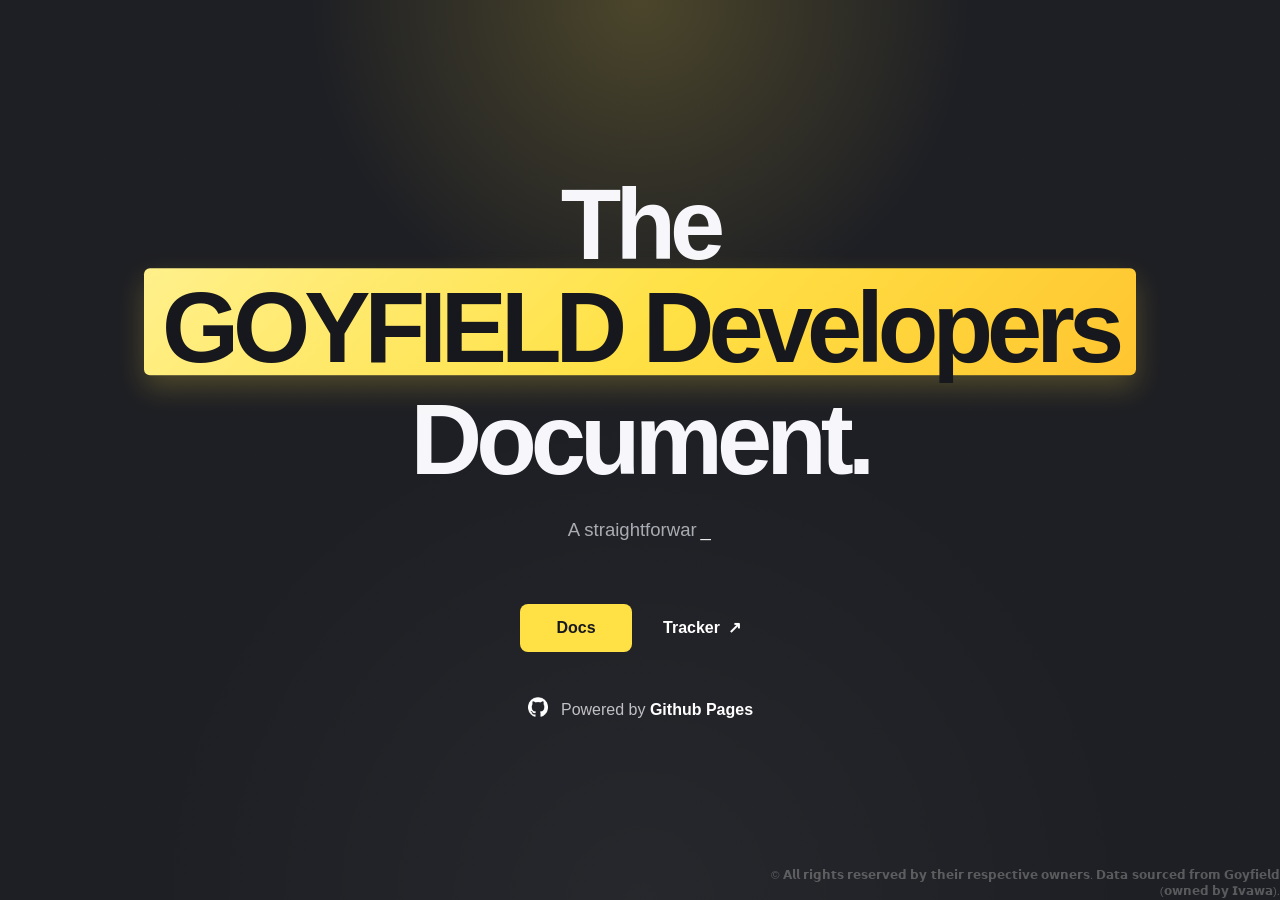
==== index.html @ 93bade09 "logo" ====
<!DOCTYPE html>
<html lang="en" data-theme="dark">
<head>
    <meta charset="UTF-8">
    <meta name="viewport" content="width=device-width, initial-scale=1.0">

    <title>Goyfield Devs</title>
    <link rel="icon" type="image/png" href="./logos/logo-goyfield.png">
    <link rel="shortcut icon" href="./logos/logo-goyfield.png">
    <link rel="apple-touch-icon" href="./logos/logo-goyfield.png">
    <link rel="stylesheet" href="style.css?v=20260502-1">
</head>

<body data-page="landing">
    <script>
        (function () {
            const route = window.location.hash.replace(/^#/, "");
            const pagePart = route.split("/")[0] || "";
            const normalizedPage = pagePart === "overview" ? "content" : (pagePart || "landing");

            if (normalizedPage !== "landing") {
                document.body.dataset.page = normalizedPage;
                document.body.dataset.routeLoading = "true";
            }
        }());
    </script>

    <div class="route-loader" aria-live="polite">loading....</div>

    <header class="site-header">
        <div class="header-inner">
            <a href="" class="brand">
                <img
                    src="./logos/logo-goyfield.png"
                    alt="GOYFIELD logo"
                    class="brand-mark"
                    width="36"
                    height="36"
                    decoding="async"
                    onerror="this.onerror=null;this.src='./logos/logo-goyfield.svg';"
                >
                <span class="brand-text">
                    <span class="brand-name">GOYFIELD <span class="brand-accent">Developers</span></span>
                </span>
            </a>
            <nav class="header-nav" aria-label="Primary">
                <a href="" class="header-link active" data-page-link="landing">Home</a>
                <a href="#content" class="header-link" data-page-link="content">Content</a>
                <a href="https://goyfield.moe/" class="header-link" target="_blank" rel="noreferrer">Tracker</a>
                <a href="https://discord.gg/9ysyTFg5QF" class="header-link" target="_blank" rel="noreferrer">Support</a>
            </nav>
        </div>
    </header>

    <section class="landing-view" aria-label="Landing page">
        <div class="landing-shell">
            <h1 class="landing-hero">
                <span class="landing-hero-line">
                        <span class="landing-hero-word">The</span>
                    <span class="landing-highlight"><span class="landing-highlight-text">GOYFIELD Developers</span></span>
                </span>

                <span class="landing-hero-line">Document.</span>
            </h1>

            <p class="landing-description" data-typing data-typing-pace="34">
                A straightforward documentation hub built for developers. No ads, neat info, clear navigation and nothing extra.
            </p>

            <div class="landing-actions" aria-label="Primary actions">
                <a href="#content" class="landing-button landing-button-primary">Docs</a>
                <a
                  href="https://goyfield.moe/"
                  class="landing-button landing-button-secondary"
                  target="_blank"
                    rel="noreferrer"
                >
                    Tracker <span aria-hidden="true">↗</span>
                </a>
            </div>

            <div class="landing-badges" aria-label="Platform details">
                <div class="landing-badge">
                    <span class="landing-badge-mark">
                        <img
                            src="./logos/github.png"
                            alt=""
                            class="landing-badge-icon"
                            width="20"
                            height="20"
                            decoding="async"
                        >
                    </span>
                    <span class="landing-badge-text">Powered by <strong>Github Pages</strong></span>
                </div>
            </div>
        </div>
    </section>

    <div class="layout docs-layout">
        <div data-html-fragment="fragments/docs-sidebar.html"></div>

        <div class="main-column">
            <section class="panel search-panel" aria-label="Search">
                <form class="search-form" role="search">
                    <div class="search-field">
                        <span class="search-icon" aria-hidden="true">⌕</span>
                        <input
                            id="site-search"
                            class="search-input"
                            type="search"
                            name="search"
                            placeholder="Search document"
                            autocomplete="off"
                        >
                    </div>
                    <button class="search-button" type="submit">Search</button>
                </form>
            </section>

            <main class="panel content-panel">
                <div class="content-layout">
                    <div class="content-main" id="content-host"></div>
                    <div data-html-fragment="fragments/appearance-panel.html"></div>
                </div>
            </main>
        </div>
    </div>

    <p class="site-attribution" aria-label="Site attribution">
        © 𝗔𝗹𝗹 𝗿𝗶𝗴𝗵𝘁𝘀 𝗿𝗲𝘀𝗲𝗿𝘃𝗲𝗱 𝗯𝘆 𝘁𝗵𝗲𝗶𝗿 𝗿𝗲𝘀𝗽𝗲𝗰𝘁𝗶𝘃𝗲 𝗼𝘄𝗻𝗲𝗿𝘀. 𝗗𝗮𝘁𝗮 𝘀𝗼𝘂𝗿𝗰𝗲𝗱 𝗳𝗿𝗼𝗺 𝗚𝗼𝘆𝗳𝗶𝗲𝗹𝗱 (𝗼𝘄𝗻𝗲𝗱 𝗯𝘆 𝗜𝘃𝗮𝘄𝗮).
    </p>

    <script src="app.js?v=20260502-1"></script>
</body>
</html>
---- style.css ----
@font-face {
    font-family: "Baloo2ExtraBold";
    src: url("Font/baloo-2/Baloo2-ExtraBold.ttf") format("truetype");
    font-weight: 800;
    font-style: normal;
}

:root {
    --accent: rgb(255, 225, 69);
    --accent-soft: rgba(255, 225, 69, 0.14);
    --bg: #151517;
    --panel: #202024;
    --panel-2: #29292e;
    --text: #f3f3ee;
    --muted: #afafaa;
    --border: #43434a;
    --base-size: 16px;
    --landing-highlight: rgb(255, 225, 69);
    --landing-highlight-soft: rgba(255, 225, 69, 0.22);
}

html[data-theme="light"] {
    --bg: #f4f1df;
    --panel: #fff8d4;
    --panel-2: #fff3a7;
    --text: #111111;
    --muted: #565038;
    --border: #d2bf52;
}

* {
    box-sizing: border-box;
    margin: 0;
    padding: 0;
}

html {
    font-size: var(--base-size);
}

body {
    min-height: 100vh;
    background: var(--bg);
    color: var(--text);
    font-family: "Helvetica Neue", Helvetica, Arial, sans-serif;
    font-weight: 300;
    line-height: 1.45;
}

strong,
b {
    font-weight: 700;
}

body[data-page="landing"] {
    background: #1e1f24;
    color: #f7f7fb;
}

body[data-page="landing"] .site-header,
body[data-page="landing"] .docs-layout {
    display: none;
}

body:not([data-page="landing"]) .landing-view {
    display: none;
}

.route-loader {
    position: fixed;
    inset: 0;
    z-index: 1000;
    display: grid;
    place-items: center;
    background: var(--bg);
    color: var(--accent);
    font-size: clamp(1rem, 2vw, 1.2rem);
    letter-spacing: 0.08em;
    opacity: 0;
    visibility: hidden;
    pointer-events: none;
    transition: opacity 140ms ease, visibility 0s linear 140ms;
}

body[data-route-loading="true"] .route-loader {
    opacity: 1;
    visibility: visible;
    transition: none;
}

a {
    color: inherit;
    text-decoration: none;
}

img {
    display: block;
    max-width: 100%;
}

.site-attribution {
    position: fixed;
    right: 0;
    bottom: 0;
    z-index: 40;
    max-width: min(540px, calc(100vw - 32px));
    color: rgba(243, 243, 238, 0.28);
    font-size: 0.72rem;
    line-height: 1.45;
    text-align: right;
    pointer-events: none;
    user-select: none;
}

.landing-view {
    position: relative;
    min-height: 100vh;
    display: flex;
    align-items: center;
    justify-content: center;
    padding: 48px 24px;
    overflow: hidden;
    text-align: center;
    background:
        radial-gradient(circle at top, rgba(255, 225, 69, 0.2), transparent 30%),
        radial-gradient(circle at bottom, rgba(255, 255, 255, 0.04), transparent 45%);
}

.landing-view::after {
    content: "";
    position: absolute;
    inset: 0;
    pointer-events: none;
    opacity: 0.08;
    background-image:
        radial-gradient(circle at 20% 20%, rgba(255, 255, 255, 0.16) 0 0.7px, transparent 0.9px),
        radial-gradient(circle at 80% 30%, rgba(255, 255, 255, 0.12) 0 0.6px, transparent 0.85px),
        radial-gradient(circle at 40% 70%, rgba(255, 255, 255, 0.14) 0 0.8px, transparent 1px),
        radial-gradient(circle at 70% 80%, rgba(255, 255, 255, 0.1) 0 0.65px, transparent 0.9px);
    background-size: 18px 18px, 23px 23px, 27px 27px, 31px 31px;
    background-position: 0 0, 7px 11px, 13px 5px, 3px 17px;
    mix-blend-mode: soft-light;
}

.landing-shell {
    position: relative;
    z-index: 1;
    width: min(100%, 980px);
    display: grid;
    justify-items: center;
    gap: 26px;
}

.landing-hero {
    margin: 0;
    max-width: 980px;
    font-family: "Helvetica Neue", Helvetica, Arial, sans-serif;
    font-size: clamp(3.4rem, 8vw, 6.2rem);
    font-weight: 800;
    line-height: 0.95;
    letter-spacing: -0.06em;
    color: #f7f7fb;
    animation: landing-fade-up 0.7s cubic-bezier(0.2, 1, 0.22, 1) both;
}

.landing-hero-line {
    display: flex;
    align-items: center;
    justify-content: center;
    gap: 0.14em;
    flex-wrap: wrap;
}

.landing-highlight {
    display: inline-flex;
    position: relative;
    align-items: center;
    padding: 0.05em 0.18em 0.08em;
    color: #17181d;
    white-space: nowrap;
    isolation: isolate;
}

.landing-highlight::before {
    content: "";
    position: absolute;
    inset: 0;
    border-radius: 6px;
    background: linear-gradient(135deg, #fff08b 0%, var(--landing-highlight) 52%, #ffc530 100%);
    box-shadow: 0 12px 28px var(--landing-highlight-soft);
    transform: translateY(-0.18em);
    z-index: -1;
}

.landing-highlight-text {
    display: inline-block;
    transform: translateY(-0.1em);
}

.landing-description {
    max-width: 900px;
    color: rgba(235, 237, 244, 0.68);
    font-size: clamp(1rem, 1.45vw, 1.32rem);
    line-height: 1.7;
    animation: landing-fade-up 0.7s 0.08s cubic-bezier(0.2, 1, 0.22, 1) both;
}

.landing-description[data-typing] {
    visibility: hidden;
}

.landing-description.is-typing,
.landing-description.is-typed {
    visibility: visible;
}

.landing-description.is-typing::after,
.landing-description.is-typed::after {
    content: "_";
    display: inline-block;
    width: 0.72em;
    margin-left: 0.12em;
    color: rgba(255, 255, 255, 0.9);
    font-weight: 500;
    line-height: 1;
    vertical-align: baseline;
}

.landing-description.is-typing::after {
    animation: landing-caret-blink 0.9s steps(1) infinite;
}

.landing-description.is-typed::after {
    animation: landing-caret-blink 0.9s steps(1) infinite;
}

.landing-actions {
    display: flex;
    align-items: center;
    justify-content: center;
    gap: 12px;
    flex-wrap: wrap;
    animation: landing-fade-up 0.7s 0.16s cubic-bezier(0.2, 1, 0.22, 1) both;
}

.landing-button {
    display: inline-flex;
    align-items: center;
    justify-content: center;
    gap: 8px;
    min-width: 112px;
    min-height: 48px;
    padding: 0 18px;
    border: 1px solid rgba(255, 225, 69, 0.24);
    border-radius: 8px;
    font-size: 1rem;
    font-weight: 600;
    transition:
        transform 160ms ease,
        border-color 160ms ease,
        background-color 160ms ease,
        color 160ms ease;
}

.landing-button:hover,
.landing-button:focus-visible {
    transform: translateY(-1px);
}

.landing-button-primary {
    background: var(--accent);
    color: #17181d;
}

.landing-button-primary:hover,
.landing-button-primary:focus-visible {
    background: #fff08b;
    border-color: #fff08b;
}

.landing-button-secondary {
    background: transparent;
    border-color: transparent;
    color: #ffffff;
}

.landing-button-secondary:hover,
.landing-button-secondary:focus-visible {
    color: #ffffff;
    background: transparent;
    border-color: transparent;
}

.landing-badges {
    display: flex;
    align-items: center;
    justify-content: center;
    gap: 18px;
    flex-wrap: wrap;
    margin-top: 20px;
    animation: landing-fade-up 0.7s 0.32s cubic-bezier(0.2, 1, 0.22, 1) both;
}

.landing-badge {
    display: inline-flex;
    align-items: center;
    justify-content: center;
    gap: 12px;
    min-height: 24px;
    padding: 0;
    border: 0;
    border-radius: 0;
    background: transparent;
    color: rgba(247, 247, 251, 0.92);
    line-height: 1;
}

.landing-badge:hover,
.landing-badge:focus-visible {
    border-color: transparent;
    background: transparent;
}

.landing-badge-mark {
    width: 22px;
    height: 22px;
    flex: 0 0 22px;
    display: inline-flex;
    align-items: center;
    justify-content: center;
    border-radius: 0;
    background: transparent;
    border: 0;
}

.landing-badge-icon {
    width: 20px;
    height: 20px;
    object-fit: contain;
    transform: translateY(-3px);
}

.landing-badge-text {
    font-size: 1rem;
    line-height: 1;
    color: rgba(247, 247, 251, 0.74);
}

.landing-badge-text strong {
    color: #ffffff;
    font-weight: 700;
}

@keyframes landing-fade-up {
    from {
        opacity: 0;
        transform: translateY(18px);
    }

    to {
        opacity: 1;
        transform: translateY(0);
    }
}

@keyframes landing-caret-blink {
    0%,
    49% {
        opacity: 1;
    }

    50%,
    100% {
        opacity: 0;
    }
}

.site-header {
    border-bottom: 1px solid var(--border);
    background: var(--panel);
}

.header-inner {
    width: 100%;
    margin: 0;
    padding: 16px 16px;
    display: flex;
    align-items: center;
    justify-content: space-between;
    gap: 16px;
}

.brand {
    display: inline-flex;
    align-items: center;
    gap: 12px;
}

.brand-mark {
    width: 36px;
    height: 36px;
}

.brand-text {
    display: inline-block;
    line-height: 1;
}

.brand-name {
    font-family: "Baloo2ExtraBold", "Helvetica Neue", Helvetica, Arial, sans-serif;
    font-size: 1.2rem;
    font-weight: 800;
    letter-spacing: 0.04em;
    color: var(--text);
}

.brand-accent {
    color: #fffa00;
}

.header-nav {
    display: flex;
    align-items: center;
    align-self: center;
    gap: 40px;
    flex-wrap: wrap;
}

.header-link {
    display: flex;
    align-items: center;
    justify-content: center;
    height: 36px;
    padding: 0;
    color: var(--muted);
    font-size: 0.85rem;
    font-weight: 400;
    line-height: 36px;
}

.header-link.active {
    color: var(--text);
}

.header-link:hover {
    color: var(--text);
    text-decoration: underline;
    text-underline-offset: 0.18em;
}

.lead,
.content-panel p,
.content-panel li,
.control-hint {
    color: var(--muted);
}

.layout {
    width: min(1380px, calc(100% - 24px));
    margin: 24px auto;
    display: grid;
    grid-template-columns: 210px minmax(0, 1fr);
    column-gap: 24px;
    row-gap: 12px;
    align-items: start;
}

.panel {
    background: var(--panel);
    border: 1px solid var(--border);
    border-radius: 0;
}

.sidebar-left {
    position: static;
    top: auto;
    left: auto;
    width: auto;
    max-height: none;
    overflow-y: visible;
    margin-top: 80px;
    padding: 10px 12px;
    z-index: 20;
}

.main-column {
    grid-column: 2;
    display: flex;
    flex-direction: column;
    gap: 12px;
}

.search-panel {
    display: grid;
    grid-template-columns: minmax(0, 1fr) 260px;
    gap: 20px;
    padding: 0;
    background: transparent;
    border: 0;
}

.search-form {
    display: flex;
    align-items: center;
    justify-content: flex-start;
    gap: 0;
    flex-wrap: wrap;
    grid-column: 1;
}

.search-field {
    width: min(420px, 100%);
    display: flex;
    align-items: center;
    gap: 8px;
    min-height: 32px;
    padding: 0 10px;
    border: 1px solid var(--border);
    border-right: 0;
    background: var(--panel-2);
}

.search-icon {
    flex: 0 0 auto;
    color: var(--muted);
    font-size: 1.35rem;
    line-height: 1;
}

.search-input {
    width: min(420px, 100%);
    height: 100%;
    padding: 0;
    border: 0;
    background: transparent;
    color: var(--text);
    font: inherit;
    font-size: 0.8rem;
    line-height: 1;
    outline: none;
}

.search-input::placeholder {
    color: var(--muted);
    font-size: 0.8rem;
}

.search-input:focus {
    border-color: transparent;
}

.search-field:focus-within {
    border-color: var(--accent);
}

.search-button {
    min-height: 32px;
    padding: 0 14px;
    border: 1px solid var(--border);
    background: var(--panel-2);
    color: var(--text);
    font: inherit;
    font-size: 0.8rem;
    cursor: pointer;
}

.search-button:hover {
    border-color: var(--accent);
}

.search-empty {
    color: var(--muted);
}

.content-panel {
    padding: 18px;
}

.content-layout {
    display: grid;
    grid-template-columns: minmax(0, 1fr) 260px;
    gap: 20px;
    align-items: start;
}

.content-main {
    min-width: 0;
}

.appearance-panel {
    position: sticky;
    top: 88px;
    padding: 14px;
    background: var(--panel-2);
    border: 1px solid var(--border);
}

.panel-label {
    margin-bottom: 8px;
    padding-bottom: 6px;
    color: var(--muted);
    font-size: 0.84rem;
    font-weight: 400;
    letter-spacing: 0.02em;
    text-transform: none;
    border-bottom: 1px solid var(--border);
    opacity: 0.72;
}

.panel-label-link {
    display: block;
}

.panel-label-link:hover {
    color: var(--text);
}

.nav-group + .nav-group,
.control-group + .control-group,
.section-block + .section-block {
    margin-top: 12px;
}

.nav-title {
    margin-bottom: 5px;
    font-weight: 400;
    font-size: 0.94rem;
}

.nav-link {
    display: block;
    padding: 5px 7px;
    border-left: 3px solid transparent;
    color: var(--muted);
    font-size: 0.93rem;
}

.nav-link + .nav-link {
    margin-top: 1px;
}

.nav-sublist {
    margin: 2px 0 5px 16px;
    padding-left: 8px;
    border-left: 1px solid var(--border);
}

.nav-sublink {
    display: block;
    padding: 3px 0;
    color: var(--muted);
    font-size: 0.88rem;
}

.nav-sublink:hover,
.nav-sublink.active {
    color: var(--text);
}

.nav-link:hover,
.nav-link.active {
    color: var(--text);
    background: var(--accent-soft);
    border-left-color: var(--accent);
}

.eyebrow {
    color: var(--accent);
    text-transform: uppercase;
    letter-spacing: 0.08em;
    font-size: 0.78rem;
    font-weight: 400;
    margin-bottom: 8px;
}

h1 {
    font-size: 2rem;
    margin-bottom: 8px;
    font-weight: 300;
}

h2 {
    font-size: 1.18rem;
    margin-bottom: 10px;
    padding-bottom: 6px;
    border-bottom: 1px solid var(--border);
    font-weight: 400;
}

h3 {
    font-size: 1rem;
    margin: 14px 0 8px;
    font-weight: 400;
}

.lead {
    margin-bottom: 18px;
    max-width: 70ch;
}

.meta-row {
    display: flex;
    flex-wrap: wrap;
    gap: 8px 16px;
    margin-bottom: 16px;
    padding-bottom: 10px;
    border-bottom: 1px solid var(--border);
    font-size: 0.88rem;
}

.card-grid {
    display: grid;
    grid-template-columns: repeat(auto-fit, minmax(210px, 1fr));
    gap: 10px;
}

.topic-card {
    display: block;
    padding: 12px;
    border: 1px solid var(--border);
    background: var(--panel-2);
}

.topic-card:hover {
    border-color: var(--accent);
}

.card-number {
    display: inline-block;
    color: var(--accent);
    font-size: 0.8rem;
    margin-bottom: 6px;
    font-weight: 400;
}

.topic-card p {
    margin-top: 6px;
    font-size: 0.9rem;
}

.section-block ul,
.section-block ol {
    margin-left: 18px;
    margin-top: 8px;
}

.section-block p + p,
.section-block p + ul,
.section-block p + ol,
.section-block p + .code-block,
.section-block p + .content-image,
.section-block .code-block + p,
.section-block .code-block + ul,
.section-block .code-block + ol,
.section-block .code-block + .content-image,
.section-block .content-image + p,
.section-block .content-image + ul,
.section-block .content-image + ol,
.section-block .content-image + .code-block,
.section-block ul + p,
.section-block ol + p,
.section-block blockquote,
.section-block hr {
    margin-top: 10px;
}

.section-block li + li {
    margin-top: 6px;
}

.code-block {
    margin-top: 10px;
    padding: 12px;
    border: 1px solid var(--border);
    background: #111214;
    color: #f3f3ee;
    overflow-x: auto;
    font-family: Consolas, "Courier New", monospace;
    font-size: 0.88rem;
    white-space: pre;
}

html[data-theme="light"] .code-block {
    background: #fff2a8;
    color: #221d08;
}

.code-block .token-key {
    color: #ffd866;
}

.code-block .token-string {
    color: #a9dc76;
}

.code-block .token-number {
    color: #ff9f43;
}

.code-block .token-keyword {
    color: #ff6188;
}

.code-block .token-boolean {
    color: #78dce8;
}

.code-block .token-null {
    color: #ff6188;
}

.code-block .token-comment {
    color: #8b9aa7;
    font-style: italic;
}

.code-block .token-punctuation {
    color: #cfcfd2;
}

html[data-theme="light"] .code-block .token-key {
    color: #7c4d00;
}

html[data-theme="light"] .code-block .token-string {
    color: #2f7d32;
}

html[data-theme="light"] .code-block .token-number {
    color: #b35a00;
}

html[data-theme="light"] .code-block .token-keyword {
    color: #a0004f;
}

html[data-theme="light"] .code-block .token-boolean {
    color: #006d77;
}

html[data-theme="light"] .code-block .token-null {
    color: #b00020;
}

html[data-theme="light"] .code-block .token-comment {
    color: #5f6b76;
}

html[data-theme="light"] .code-block .token-punctuation {
    color: #544b2b;
}

.content-main code:not(pre code) {
    padding: 1px 5px;
    border: 1px solid var(--border);
    background: var(--panel-2);
    font-family: Consolas, "Courier New", monospace;
    font-size: 0.9em;
}

.content-main blockquote {
    padding: 10px 12px;
    border-left: 3px solid var(--accent);
    background: var(--accent-soft);
}

.content-main hr {
    border: 0;
    border-top: 1px solid var(--border);
}

.content-image {
    display: flex;
    width: 100%;
    margin: 10px 0 0;
}

.content-image-middle {
    justify-content: center;
}

.content-image-right {
    justify-content: flex-end;
}

.content-image-left {
    justify-content: flex-start;
}

.content-image-small img {
    max-width: min(100%, 360px);
}

.content-image-small-medium img {
    max-width: min(100%, 460px);
}

.content-image-medium img {
    max-width: min(100%, 560px);
}

.content-image-large img {
    max-width: min(100%, 820px);
}

.content-image img {
    width: auto;
    height: auto;
    border: 1px solid var(--border);
    background: var(--panel-2);
}

.content-box {
    padding: 14px 16px;
    border: 1px solid var(--border);
    background: var(--panel-2);
}

.content-box + .content-box,
.content-box-text + .content-box-text,
.content-box-list + .content-box-text,
.content-box-text + .content-box-list,
.content-box-title + .content-box-section-title,
.content-box-section-title + .content-box-heading,
.content-box-heading + .content-box-text,
.content-box-title + .content-box-text,
.content-box-section-title + .content-box-text,
.content-box-heading + .content-box-list {
    margin-top: 10px;
}

.content-box-row {
    display: grid;
    grid-template-columns: repeat(auto-fit, minmax(240px, 1fr));
    gap: 12px;
    align-items: stretch;
}

.content-box-row + .content-box-row,
.section-block .content-box-row,
.section-block .content-box,
.content-main > .content-box-row,
.content-main > .content-box {
    margin-top: 10px;
}

.content-box-row .content-box {
    height: 100%;
}

.content-box-title,
.content-box-section-title,
.content-box-heading,
.content-box-text {
    color: var(--text);
}

.content-box-title {
    font-size: 1.18rem;
    font-weight: 500;
}

.content-box-section-title {
    font-size: 1rem;
    font-weight: 500;
}

.content-box-heading {
    font-size: 0.92rem;
    font-weight: 500;
    color: var(--muted);
    text-transform: uppercase;
    letter-spacing: 0.04em;
}

.content-box-text {
    color: var(--muted);
}

.content-box-list {
    margin-left: 18px;
    color: var(--muted);
}

.content-box-list li + li {
    margin-top: 6px;
}

.inline-link {
    color: var(--accent);
}

.option-row {
    display: flex;
    align-items: center;
    gap: 8px;
    margin-top: 8px;
    color: var(--muted);
}

.control-group label,
.control-group p {
    font-size: 0.9rem;
}

input[type="radio"] {
    accent-color: var(--accent);
}

.font-size-options {
    display: grid;
    gap: 8px;
    margin-top: 8px;
}

.font-size-option {
    display: flex;
    align-items: center;
    gap: 8px;
    color: var(--muted);
}

.font-size-option span {
    font-weight: 300;
}

@media (max-width: 980px) {
    .layout {
        grid-template-columns: 210px minmax(0, 1fr);
    }

    .content-layout {
        grid-template-columns: 1fr;
    }

    .appearance-panel {
        position: static;
    }

    .search-panel {
        grid-template-columns: 1fr;
    }

    .landing-shell {
        gap: 24px;
    }
}

.page-footer {
    margin-top: 22px;
    padding-top: 10px;
    border-top: 1px solid var(--border);
    font-size: 0.88rem;
}

@media (max-width: 1100px) {
    .layout {
        grid-template-columns: 210px minmax(0, 1fr);
    }

    .sidebar-right {
        grid-column: 1 / -1;
        position: static;
        transform: none;
    }
}

@media (max-width: 760px) {
    .header-inner,
    .layout {
        width: min(100% - 16px, 100%);
    }

    .header-inner {
        padding: 14px 12px;
    }

    .sidebar-right,
    .content-panel {
        position: static;
        transform: none;
        margin-bottom: 10px;
    }

    .sidebar-left {
        position: static;
        left: auto;
        top: auto;
        width: auto;
        max-height: none;
        overflow-y: visible;
        margin-bottom: 10px;
    }

    .landing-view {
        padding: 36px 18px;
    }

    .landing-hero {
        font-size: clamp(2.8rem, 13vw, 4.4rem);
    }

    .landing-actions,
    .landing-badges {
        width: 100%;
        flex-direction: column;
    }

    .landing-button,
    .landing-badge {
        width: min(100%, 360px);
    }

    .site-attribution {
        right: 0;
        bottom: 0;
        max-width: calc(100vw - 24px);
        font-size: 0.64rem;
    }
}
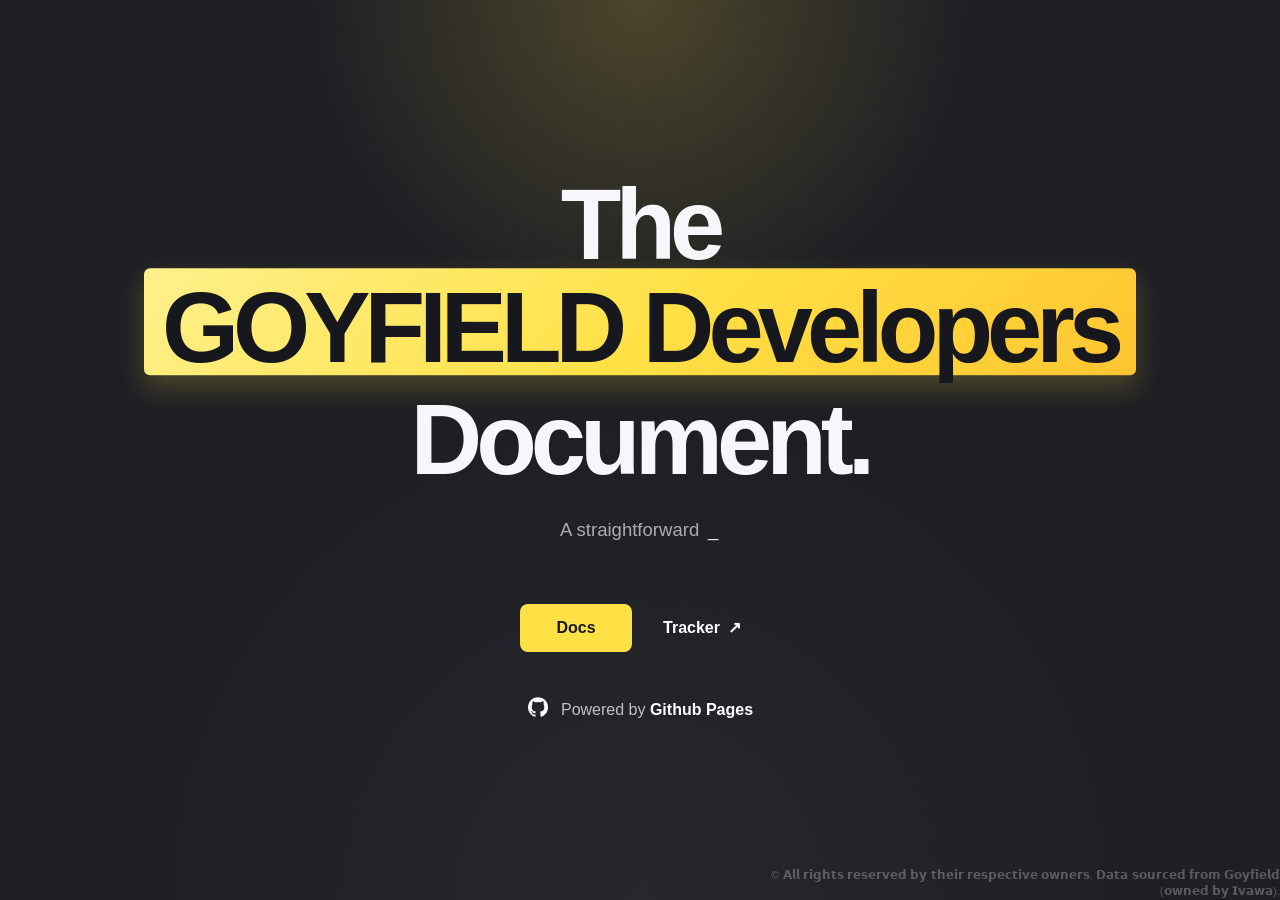
==== commit 990f47d1: "desc" ====
--- a/index.html
+++ b/index.html
@@ -4,7 +4,8 @@
     <meta charset="UTF-8">
     <meta name="viewport" content="width=device-width, initial-scale=1.0">
 
-    <title>Goyfield Devs</title>
+    <title>Goyfield Developers</title>
+    <meta name="description" content="The official Goyfield Wiki, built for developers. Open-source and community-edited, all in one place.">
     <link rel="icon" type="image/png" href="./logos/logo-goyfield.png">
     <link rel="shortcut icon" href="./logos/logo-goyfield.png">
     <link rel="apple-touch-icon" href="./logos/logo-goyfield.png">
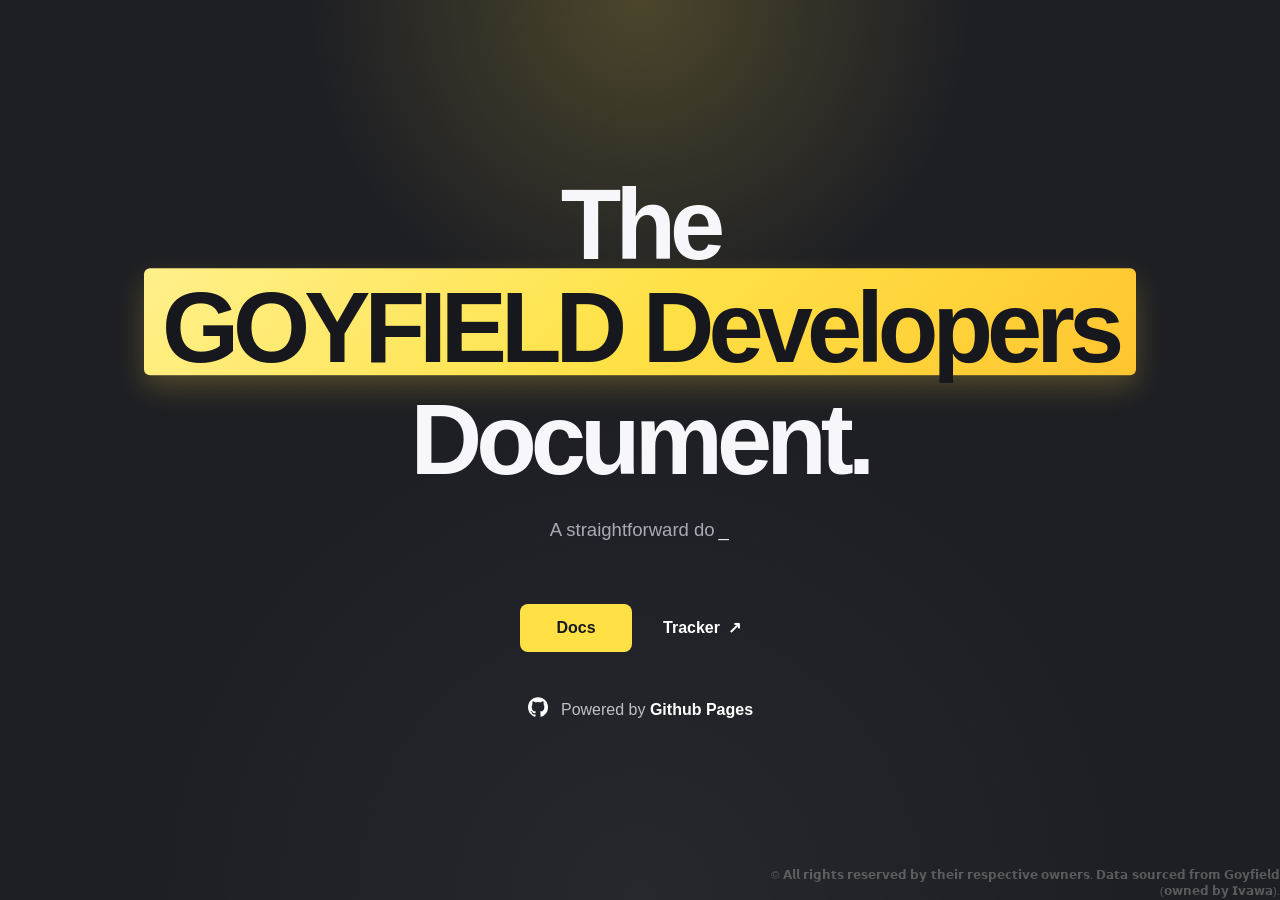
==== commit 25029eb2: "embed 2" ====
--- a/index.html
+++ b/index.html
@@ -10,6 +10,12 @@
     <link rel="shortcut icon" href="./logos/logo-goyfield.png">
     <link rel="apple-touch-icon" href="./logos/logo-goyfield.png">
     <link rel="stylesheet" href="style.css?v=20260502-1">
+
+        <meta property = "og:title" content="Goyfield Developeres">
+        <meta property = "og:description" content="The official Goyfield Wiki, built for developers. Open-source and community-edited, all in one place.">
+        <meta property = "og:image" content="https://goyfield-developers.github.io/logos/logo-goyfield.png">        
+        <meta property = "theme-color" content="#ffe145">
+
 </head>
 
 <body data-page="landing">
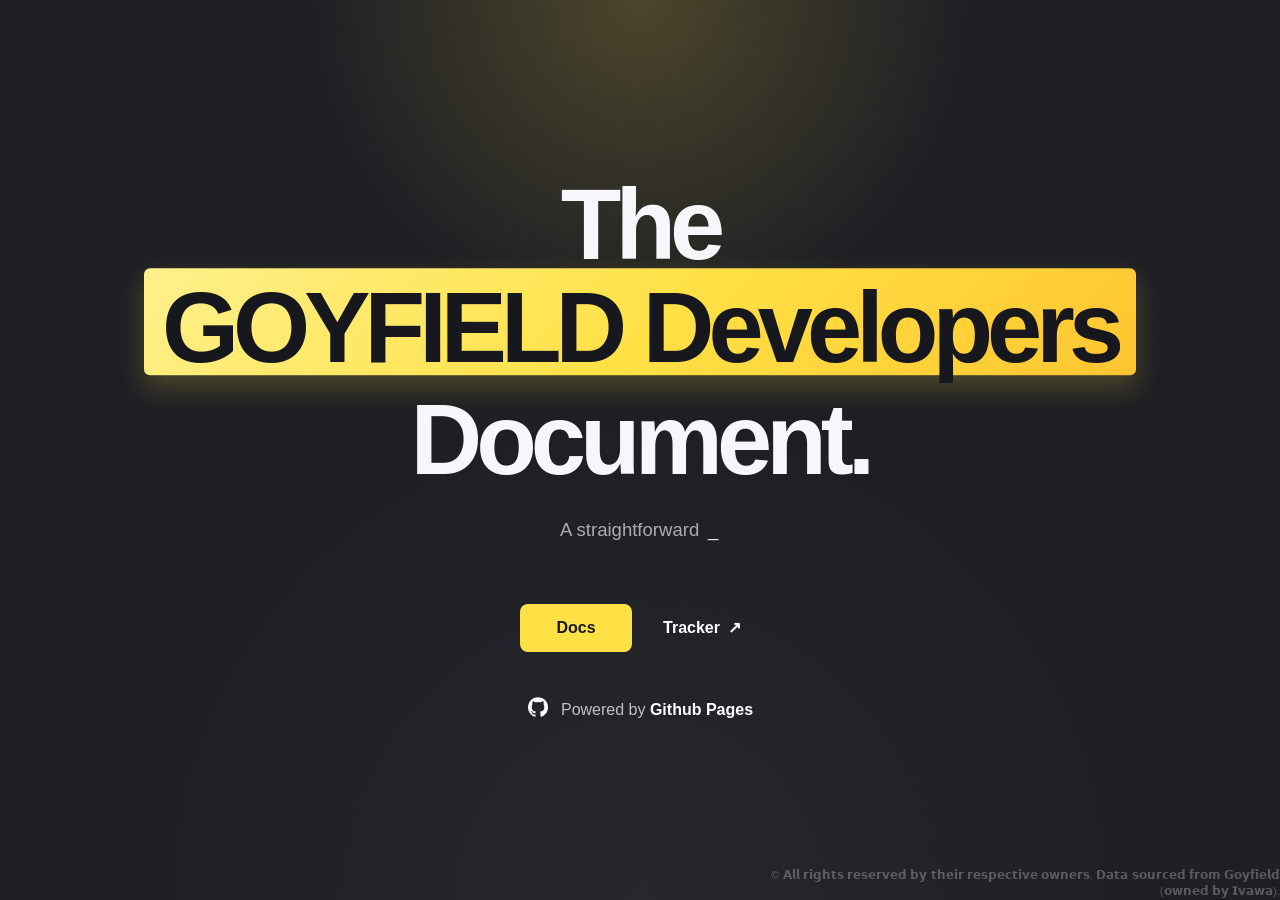
==== commit 27fcbad8: "embed and description" ====
--- a/index.html
+++ b/index.html
@@ -5,14 +5,13 @@
     <meta name="viewport" content="width=device-width, initial-scale=1.0">
 
     <title>Goyfield Developers</title>
-    <meta name="description" content="The official Goyfield Wiki, built for developers. Open-source and community-edited, all in one place.">
+    <meta name="description" content="Welcome to Goyfield Developers. A straightforward, open-source wiki and documentation hub built mainly for developers. Whether you're just getting started or looking for something specific, everything you need is here. Guides, APIs, code examples, and more, all in one place!">
     <link rel="icon" type="image/png" href="./logos/logo-goyfield.png">
     <link rel="shortcut icon" href="./logos/logo-goyfield.png">
     <link rel="apple-touch-icon" href="./logos/logo-goyfield.png">
     <link rel="stylesheet" href="style.css?v=20260502-1">
 
         <meta property = "og:title" content="Goyfield Developeres">
-        <meta property = "og:description" content="The official Goyfield Wiki, built for developers. Open-source and community-edited, all in one place.">
         <meta property = "og:image" content="https://goyfield-developers.github.io/logos/logo-goyfield.png">        
         <meta property = "theme-color" content="#ffe145">
 
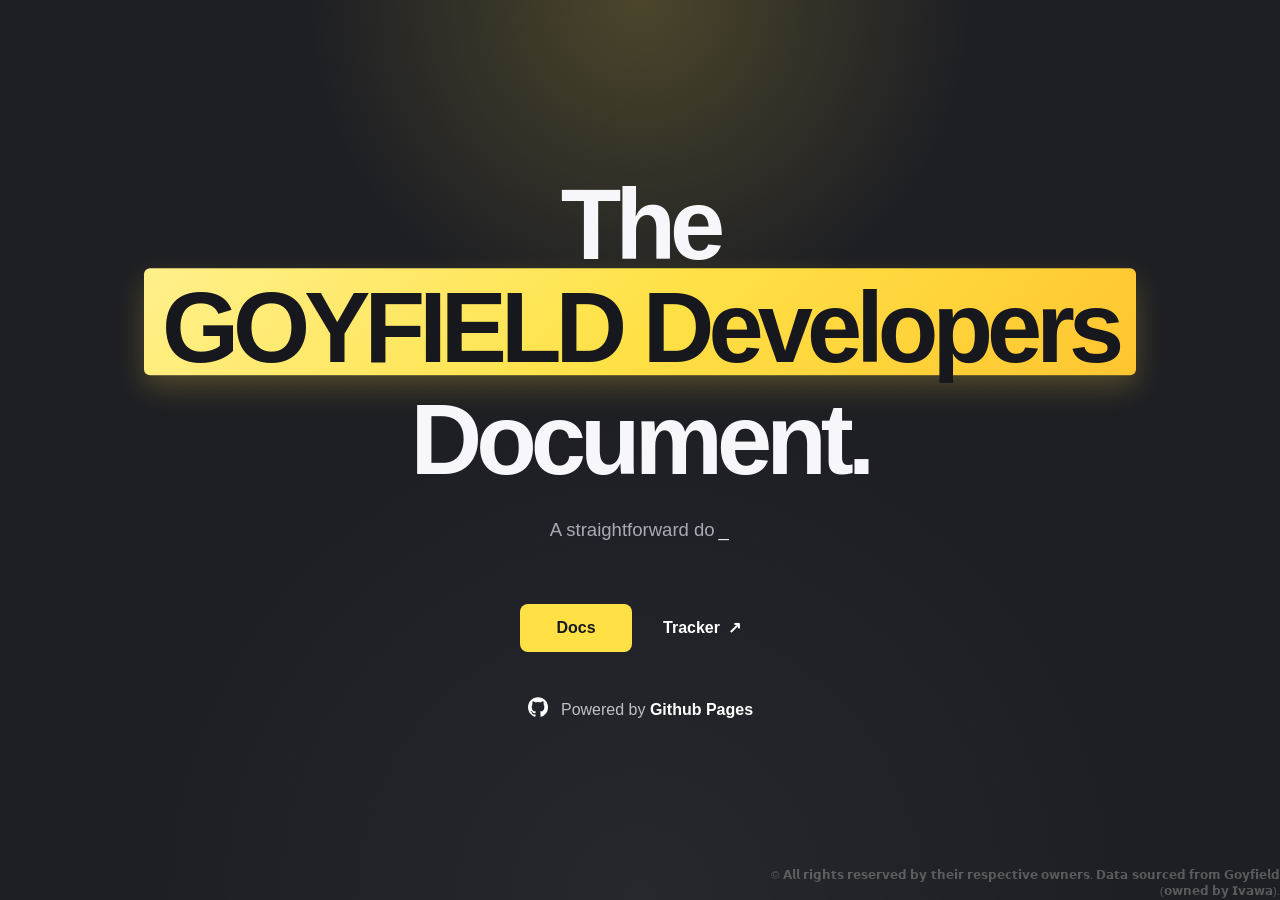
==== commit 6d61c0ec: "Fix" ====
--- a/index.html
+++ b/index.html
@@ -12,6 +12,7 @@
     <link rel="stylesheet" href="style.css?v=20260502-1">
 
         <meta property = "og:title" content="Goyfield Developeres">
+        <meta property = "og:description" content=""Welcome to Goyfield Developers. A straightforward, open-source wiki and documentation hub built mainly for developers. Whether you're just getting started or looking for something specific, everything you need is here. Guides, APIs, code examples, and more, all in one place!">
         <meta property = "og:image" content="https://goyfield-developers.github.io/logos/logo-goyfield.png">        
         <meta property = "theme-color" content="#ffe145">
 
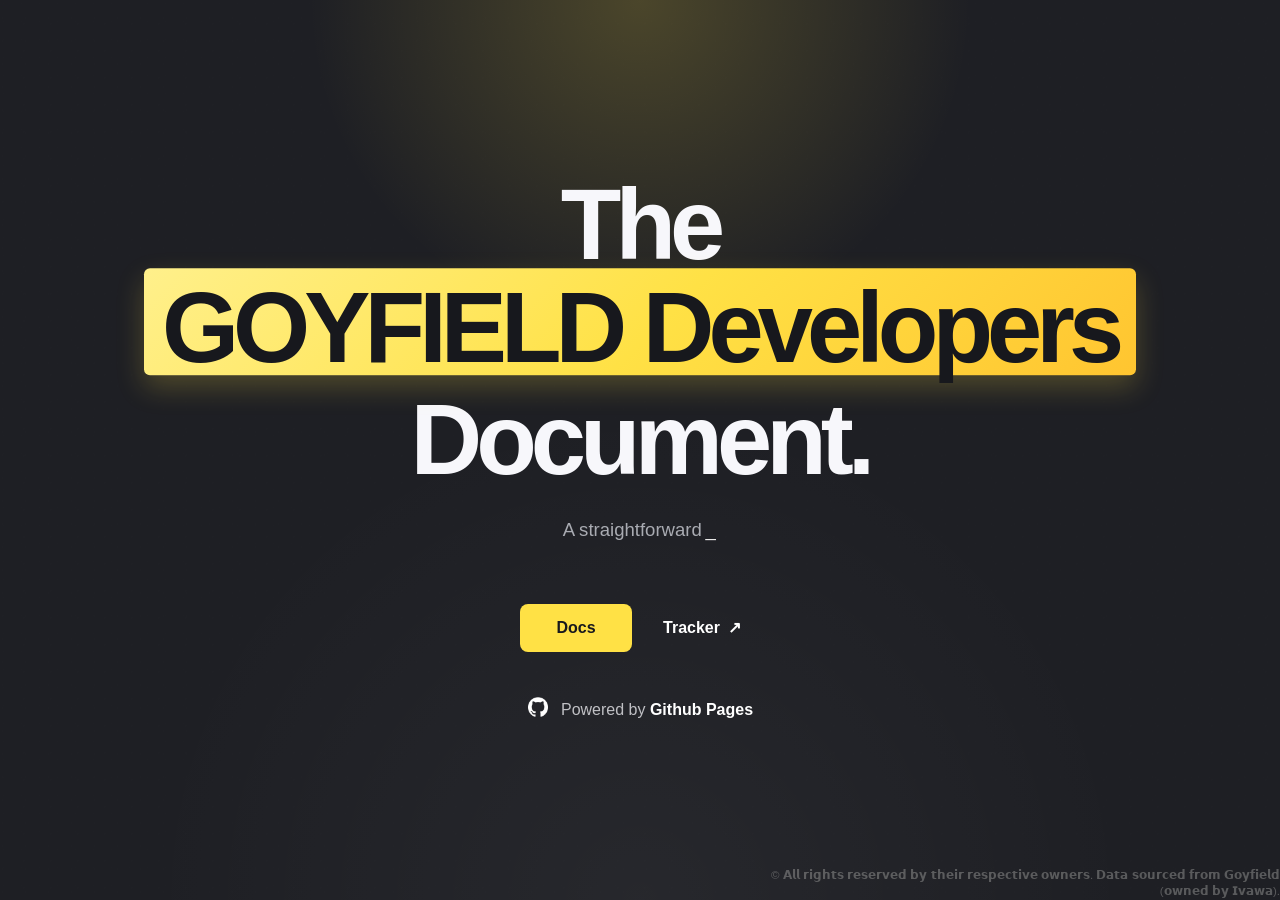
==== commit 91b835ef: "Fix" ====
--- a/index.html
+++ b/index.html
@@ -11,8 +11,8 @@
     <link rel="apple-touch-icon" href="./logos/logo-goyfield.png">
     <link rel="stylesheet" href="style.css?v=20260502-1">
 
-        <meta property = "og:title" content="Goyfield Developeres">
-        <meta property = "og:description" content=""Welcome to Goyfield Developers. A straightforward, open-source wiki and documentation hub built mainly for developers. Whether you're just getting started or looking for something specific, everything you need is here. Guides, APIs, code examples, and more, all in one place!">
+        <meta property = "og:title" content="Goyfield Developers">
+        <meta property = "og:description" content="Welcome to Goyfield Developers. A straightforward, open-source wiki and documentation hub built mainly for developers. Everything you need is here!">
         <meta property = "og:image" content="https://goyfield-developers.github.io/logos/logo-goyfield.png">        
         <meta property = "theme-color" content="#ffe145">
 
